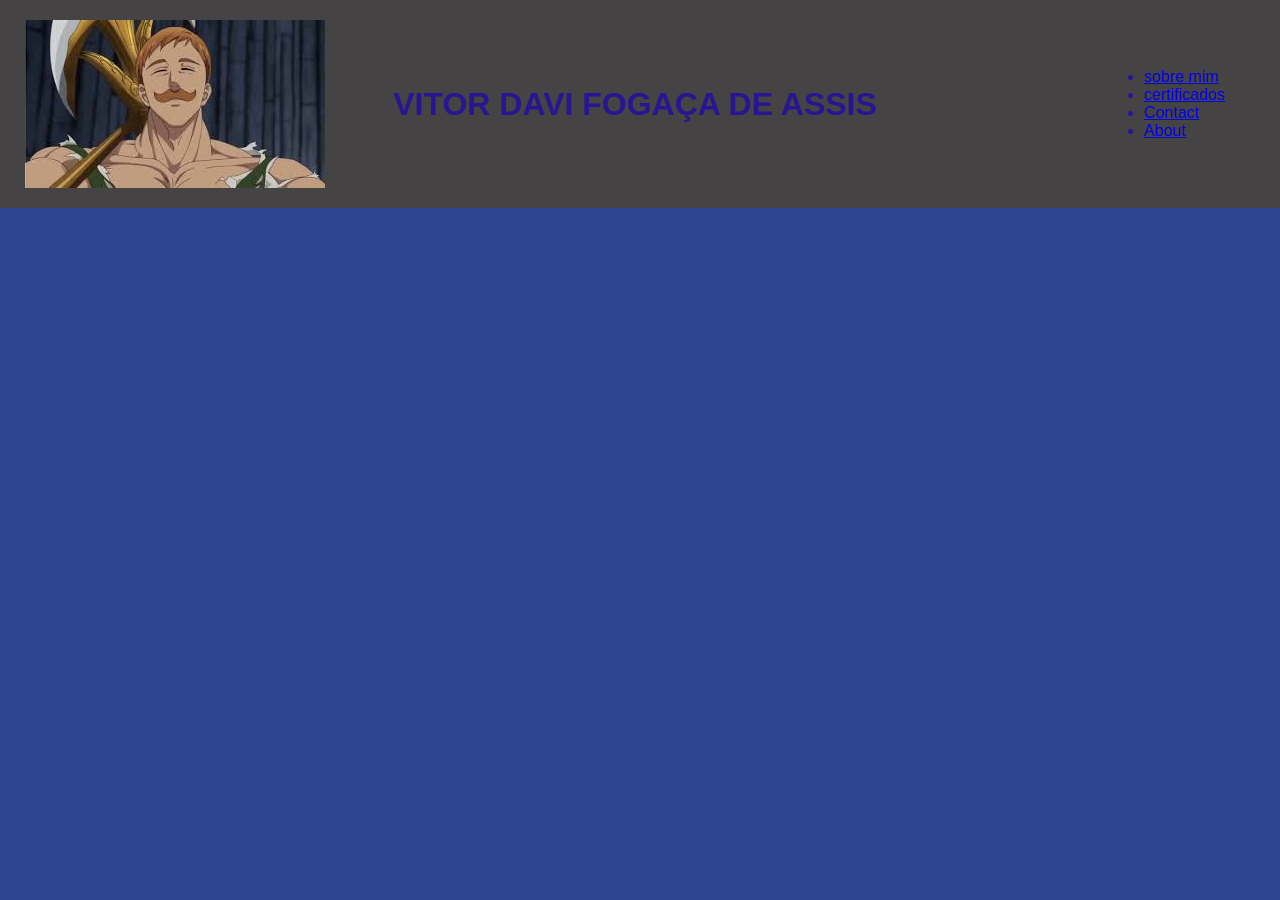
==== certificados.html @ c59514b9 "36" ====
<!DOCTYPE html>
<html lang="pt-br">
<head>
<meta charset="UTF-8">
<meta name="viewport" content="width=device-width, initial-scale=1.0">
<title>MEU SITE |VITOR DAVI FOGAÇA DE ASSIS</title>
<link rel="stylesheet" href="style.css">
<LINK REL="ICON" href="CHAD.jpg">
</head>
<body>
<!--header é a parte do cabeçalho do site, é o topo da página-->
<header class="cabecalho-itens">
<img class="cabecalho_imagem" src="ESCANOR.jpg" alt="Logo da
Página">
<h1 class="titulo_site">VITOR DAVI FOGAÇA DE ASSIS</h1>
<div class="sociais">

<ul>
  <li><a href="sobreMim.html">sobre mim</a></li>
  <li><a href="certificados.html">certificados</a></li>
  <li><a href="contact.asp">Contact</a></li>
  <li><a href="about.asp">About</a></li>
</ul>
---- style.css ----
*{
margin: 0;
padding: 0;
box-sizing: border-box;
}
body{
background-color: #2e4591;    
font-family: "Poppins", sans-serif;
}
header{
background-color: #454343;
color: rgb(40, 21, 148);
width: 100%;
padding: 20px;
}
.cabecalho-itens{
max-width: 1980px;
margin: 0 auto;
display: flex;
align-items: center;
justify-content: center;
}
.cabecalho-imagem{
width: 10%;
display: flex;
justify-content: flex-start;
align-items: center;
}
.titulo_site{
padding: 50px;
text-align: center;
width: 50%;
font: 30px;
}
.sociais{
display: flex;
justify-content: flex-end;
width: 25%;
padding-right: 30px;
}
.banner1{
display: flex;
justify-content: center;
}
.estudante_titulo{
padding: 50px;
text-align: center;

}
.estudante-nome{
text-align: center;
}
.estudante-imagem{
width: 120px;
}
.estudante-icone{
width: 38px;
padding: 4px 8px;
}
.estudante{
background-image: background-color(#faae43);
padding: 24px 0;
}

.estudante.div{
text-align: center;
padding: 24px 0;
}
.estudantes_todos{
display: flex;
justify-content: space-around;
}
.escola{
background-image: linear-gradient(#40A2E3,#7FC2EF);
color: rgb(69, 67, 67);
display: flex;
justify-content:center;
padding: 24px 0;
text-align:center;
display:block;
}
.escola-titulo{
padding: 50px;
text-align: center;
}
.logo_rodape{
height: 80px;
padding: 12px 0;

}

.link{
color: #ffffff;
text-decoration: none;
}
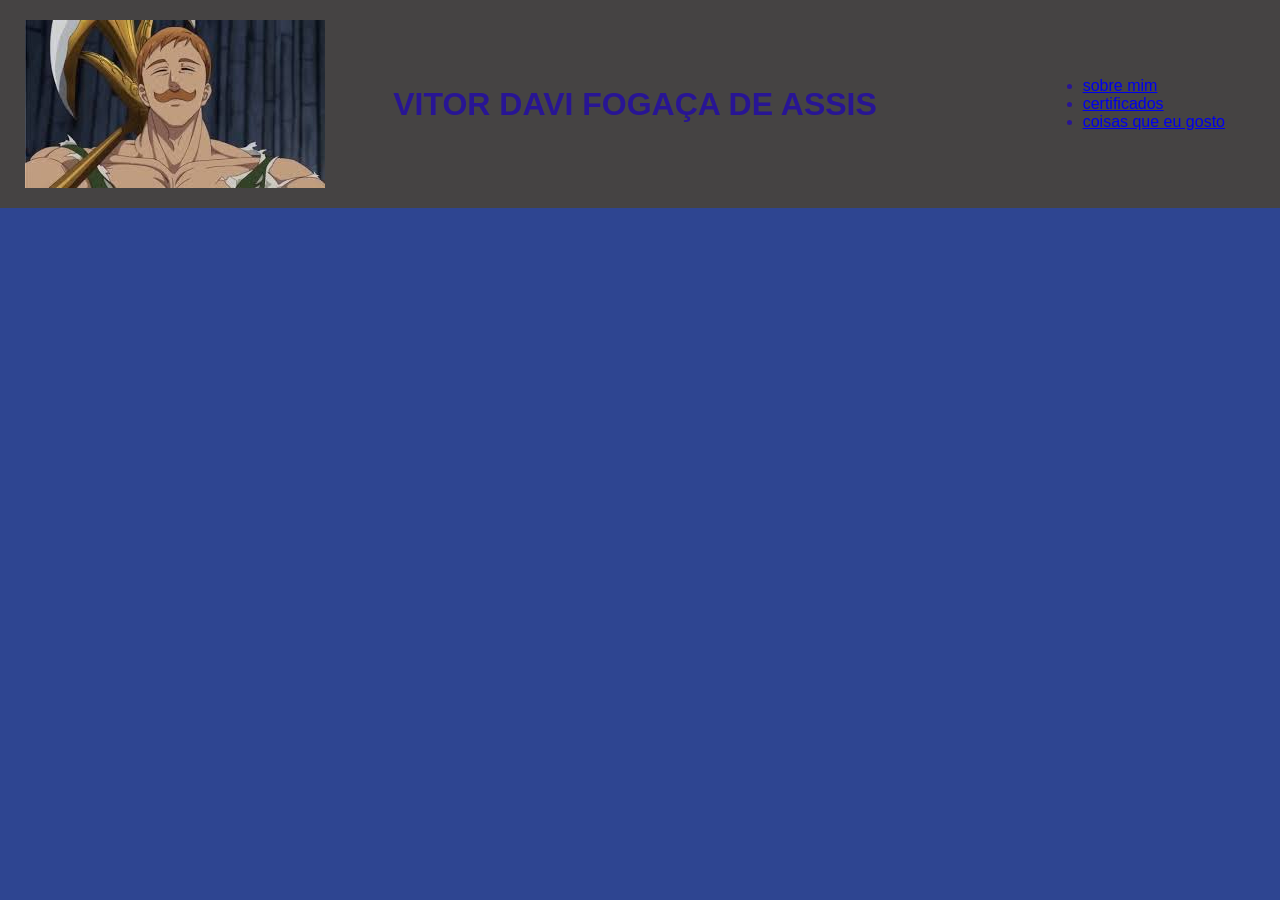
==== commit 99e9d197: "39" ====
--- a/certificados.html
+++ b/certificados.html
@@ -18,6 +18,6 @@
 <ul>
   <li><a href="sobreMim.html">sobre mim</a></li>
   <li><a href="certificados.html">certificados</a></li>
-  <li><a href="contact.asp">Contact</a></li>
-  <li><a href="about.asp">About</a></li>
+  <li><a href="coisasQueEuGosto.html">coisas que eu gosto</a></li>
+ 
 </ul>
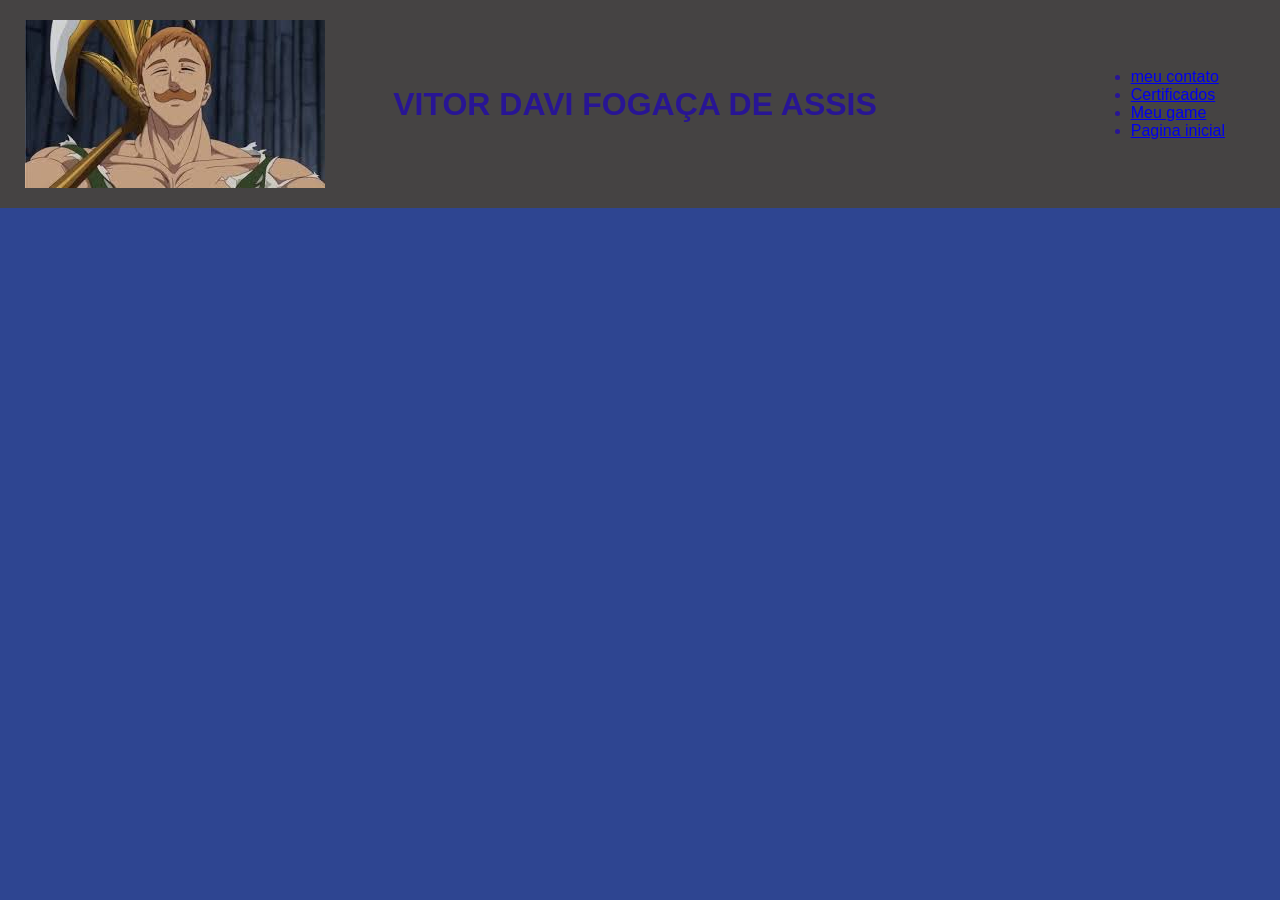
==== commit 469c9671: "e" ====
--- a/certificados.html
+++ b/certificados.html
@@ -16,8 +16,8 @@
 <div class="sociais">
 
 <ul>
-  <li><a href="sobreMim.html">sobre mim</a></li>
-  <li><a href="certificados.html">certificados</a></li>
-  <li><a href="coisasQueEuGosto.html">coisas que eu gosto</a></li>
- 
+  <li><a href="contato.html">meu contato</a></li>
+  <li><a href="certificados.html">Certificados</a></li>
+  <li><a href="jogo.html">Meu game</a></li>
+  <li><a href="index.html">Pagina inicial</a></li>
 </ul>
--- a/style.css
+++ b/style.css
@@ -71,7 +71,7 @@
 justify-content: space-around;
 }
 .escola{
-background-image: linear-gradient(#40A2E3,#7FC2EF);
+background-image: linear-gradient(#40A2E3,#454343);
 color: rgb(69, 67, 67);
 display: flex;
 justify-content:center;
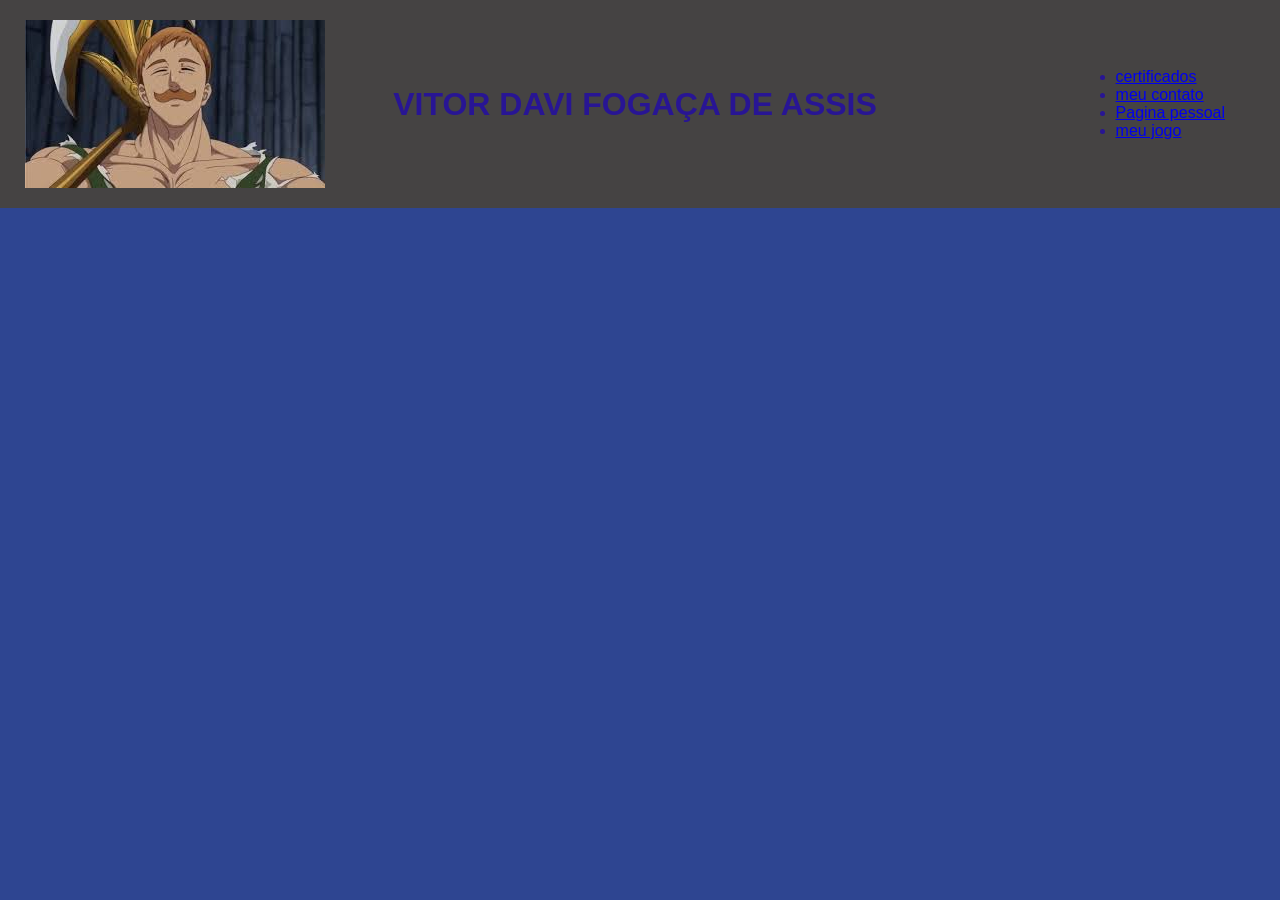
==== commit 95faddb3: "e" ====
--- a/certificados.html
+++ b/certificados.html
@@ -16,8 +16,8 @@
 <div class="sociais">
 
 <ul>
+  <li><a href="certificados.html">certificados</a></li>
   <li><a href="contato.html">meu contato</a></li>
-  <li><a href="certificados.html">Certificados</a></li>
-  <li><a href="jogo.html">Meu game</a></li>
-  <li><a href="index.html">Pagina inicial</a></li>
+  <li><a href="index.html">Pagina pessoal</a></li>
+  <li><a href="jogo.html">meu jogo</a></li>
 </ul>
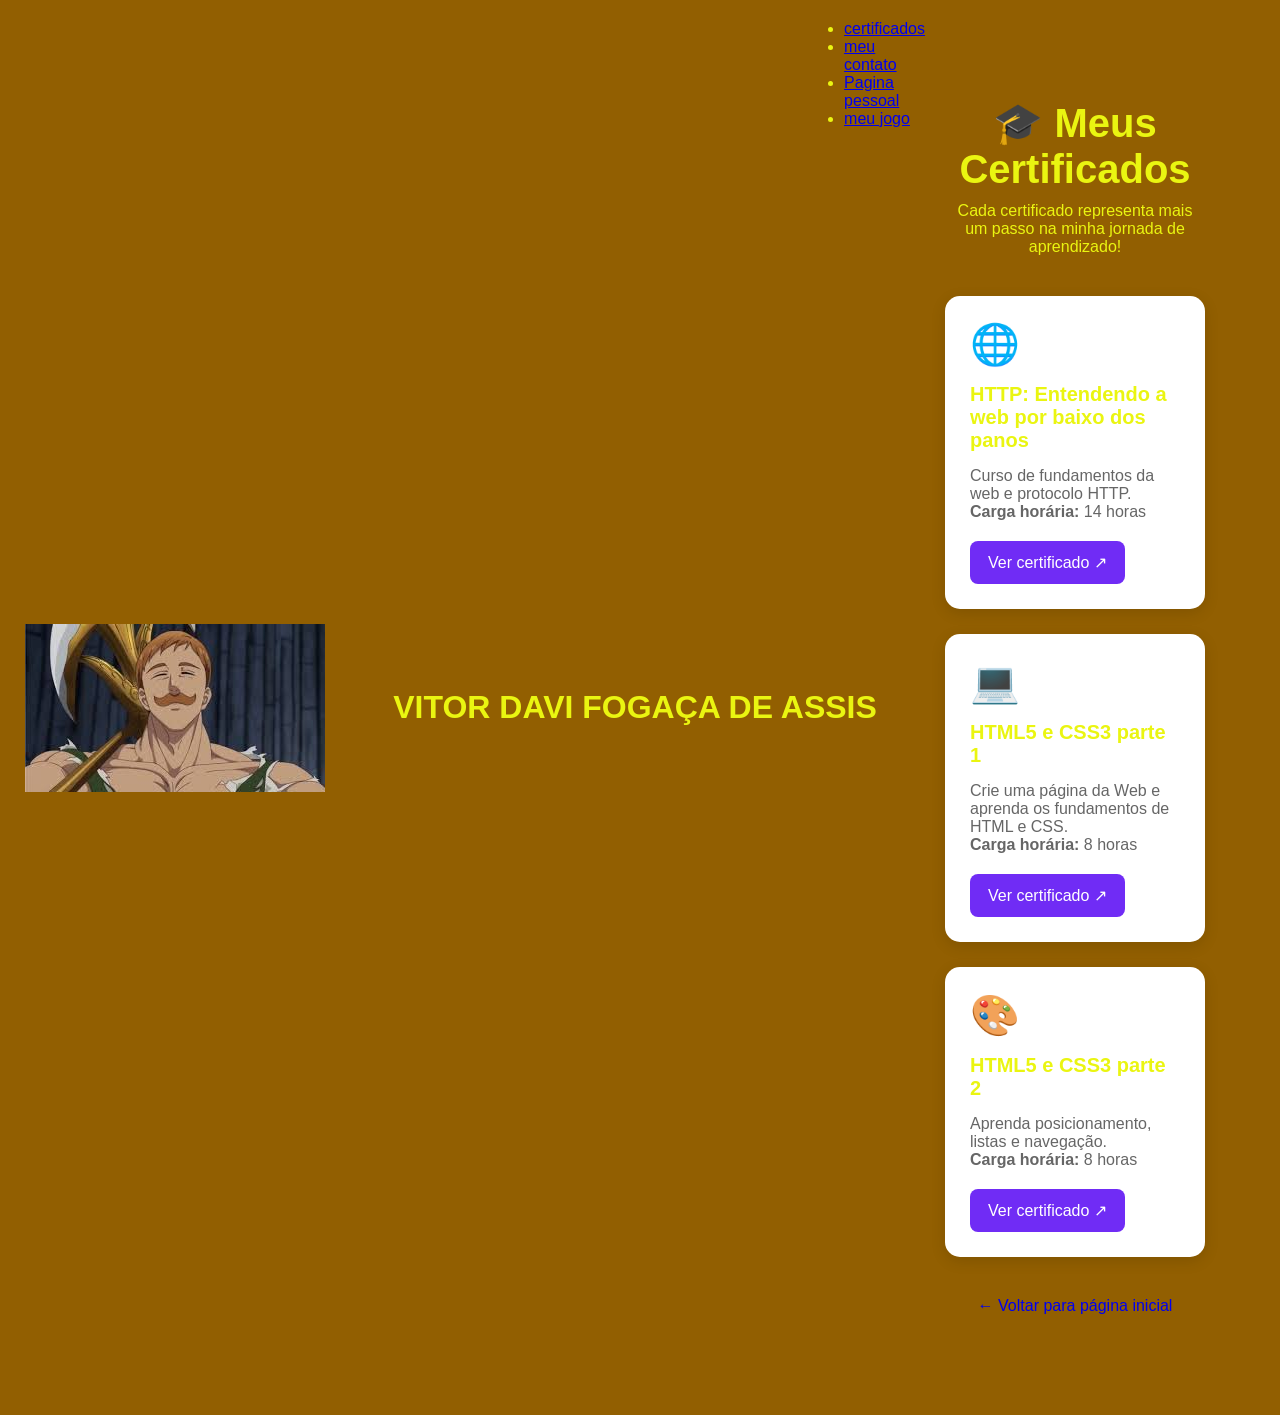
==== commit f5e34290: "certificados" ====
--- a/certificados.html
+++ b/certificados.html
@@ -20,4 +20,162 @@
   <li><a href="contato.html">meu contato</a></li>
   <li><a href="index.html">Pagina pessoal</a></li>
   <li><a href="jogo.html">meu jogo</a></li>
-</ul>+</ul>
+
+
+
+<!DOCTYPE html>
+<html lang="pt-br">
+<head>
+    <meta charset="UTF-8">
+    <meta name="viewport" content="width=device-width, initial-scale=1.0">
+    <title>Meus Certificados</title>
+    <link rel="stylesheet" href="style.css">
+
+    <style>
+        .secao-certificados {
+            max-width: 1100px;
+            margin: 60px auto;
+            padding: 20px;
+            text-align: center;
+        }
+
+        .secao-certificados h1 {
+            font-size: 2.5rem;
+            margin-bottom: 10px;
+        }
+
+        .descricao {
+            margin-bottom: 40px;
+        }
+
+        .lista-certificados {
+            display: grid;
+            grid-template-columns:
+                repeat(auto-fit, minmax(260px, 1fr));
+            gap: 25px;
+        }
+
+        .card-certificado {
+            padding: 25px;
+            border-radius: 15px;
+            background: white;
+            box-shadow: 0 4px 15px rgba(0,0,0,0.12);
+            transition: 0.3s;
+            text-align: left;
+        }
+
+        .card-certificado:hover {
+            transform: translateY(-7px);
+        }
+
+        .icone {
+            font-size: 40px;
+        }
+
+        .card-certificado h2 {
+            font-size: 20px;
+            margin: 15px 0;
+        }
+
+        .card-certificado p {
+            color: #666;
+        }
+
+        .botao-certificado {
+            display: inline-block;
+            margin-top: 20px;
+            padding: 12px 18px;
+            background: #702cf5;
+            color: white;
+            text-decoration: none;
+            border-radius: 8px;
+            transition: 0.3s;
+        }
+
+        .botao-certificado:hover {
+            background: #4d16b5;
+        }
+
+        .voltar {
+            display: inline-block;
+            margin-top: 40px;
+            text-decoration: none;
+        }
+    </style>
+</head>
+
+<body>
+
+<section class="secao-certificados">
+
+    <h1>🎓 Meus Certificados</h1>
+
+    <p class="descricao">
+        Cada certificado representa mais um passo
+        na minha jornada de aprendizado!
+    </p>
+
+    <div class="lista-certificados">
+
+        <article class="card-certificado">
+            <div class="icone">🌐</div>
+
+            <h2>HTTP: Entendendo a web por baixo dos panos</h2>
+
+            <p>Curso de fundamentos da web e protocolo HTTP.</p>
+
+            <p><strong>Carga horária:</strong> 14 horas</p>
+
+            <a class="botao-certificado"
+               href="https://cursos.alura.com.br/certificate/vitor-fogaca-assis/http-fundamentos"
+               target="_blank"
+               rel="noopener noreferrer">
+               Ver certificado ↗
+            </a>
+        </article>
+
+        <article class="card-certificado">
+            <div class="icone">💻</div>
+
+            <h2>HTML5 e CSS3 parte 1</h2>
+
+            <p>Crie uma página da Web e aprenda os fundamentos de HTML e CSS.</p>
+
+            <p><strong>Carga horária:</strong> 8 horas</p>
+
+            <a class="botao-certificado"
+               href="https://cursos.alura.com.br/certificate/vitor-fogaca-assis/html5-css3-primeiros-passos"
+               target="_blank"
+               rel="noopener noreferrer">
+               Ver certificado ↗
+            </a>
+        </article>
+
+        <article class="card-certificado">
+            <div class="icone">🎨</div>
+
+            <h2>HTML5 e CSS3 parte 2</h2>
+
+            <p>Aprenda posicionamento, listas e navegação.</p>
+
+            <p><strong>Carga horária:</strong> 8 horas</p>
+
+            <a class="botao-certificado"
+               href="https://cursos.alura.com.br/certificate/vitor-fogaca-assis/html5-css3-posicionamento-listas-navegacao"
+               target="_blank"
+               rel="noopener noreferrer">
+               Ver certificado ↗
+            </a>
+        </article>
+
+    </div>
+
+    <a href="index.html" class="voltar">
+        ← Voltar para página inicial
+    </a>
+
+</section>
+
+</body>
+</html>
--- a/style.css
+++ b/style.css
@@ -4,12 +4,12 @@
 box-sizing: border-box;
 }
 body{
-background-color: #2e4591;    
+background-color: #fbff03;    
 font-family: "Poppins", sans-serif;
 }
 header{
-background-color: #454343;
-color: rgb(40, 21, 148);
+background-color: #925f01;
+color: rgb(234, 245, 17);
 width: 100%;
 padding: 20px;
 }
--- a/style.css
+++ b/style.css
@@ -4,12 +4,12 @@
 box-sizing: border-box;
 }
 body{
-background-color: #2e4591;    
+background-color: #fbff03;    
 font-family: "Poppins", sans-serif;
 }
 header{
-background-color: #454343;
-color: rgb(40, 21, 148);
+background-color: #925f01;
+color: rgb(234, 245, 17);
 width: 100%;
 padding: 20px;
 }
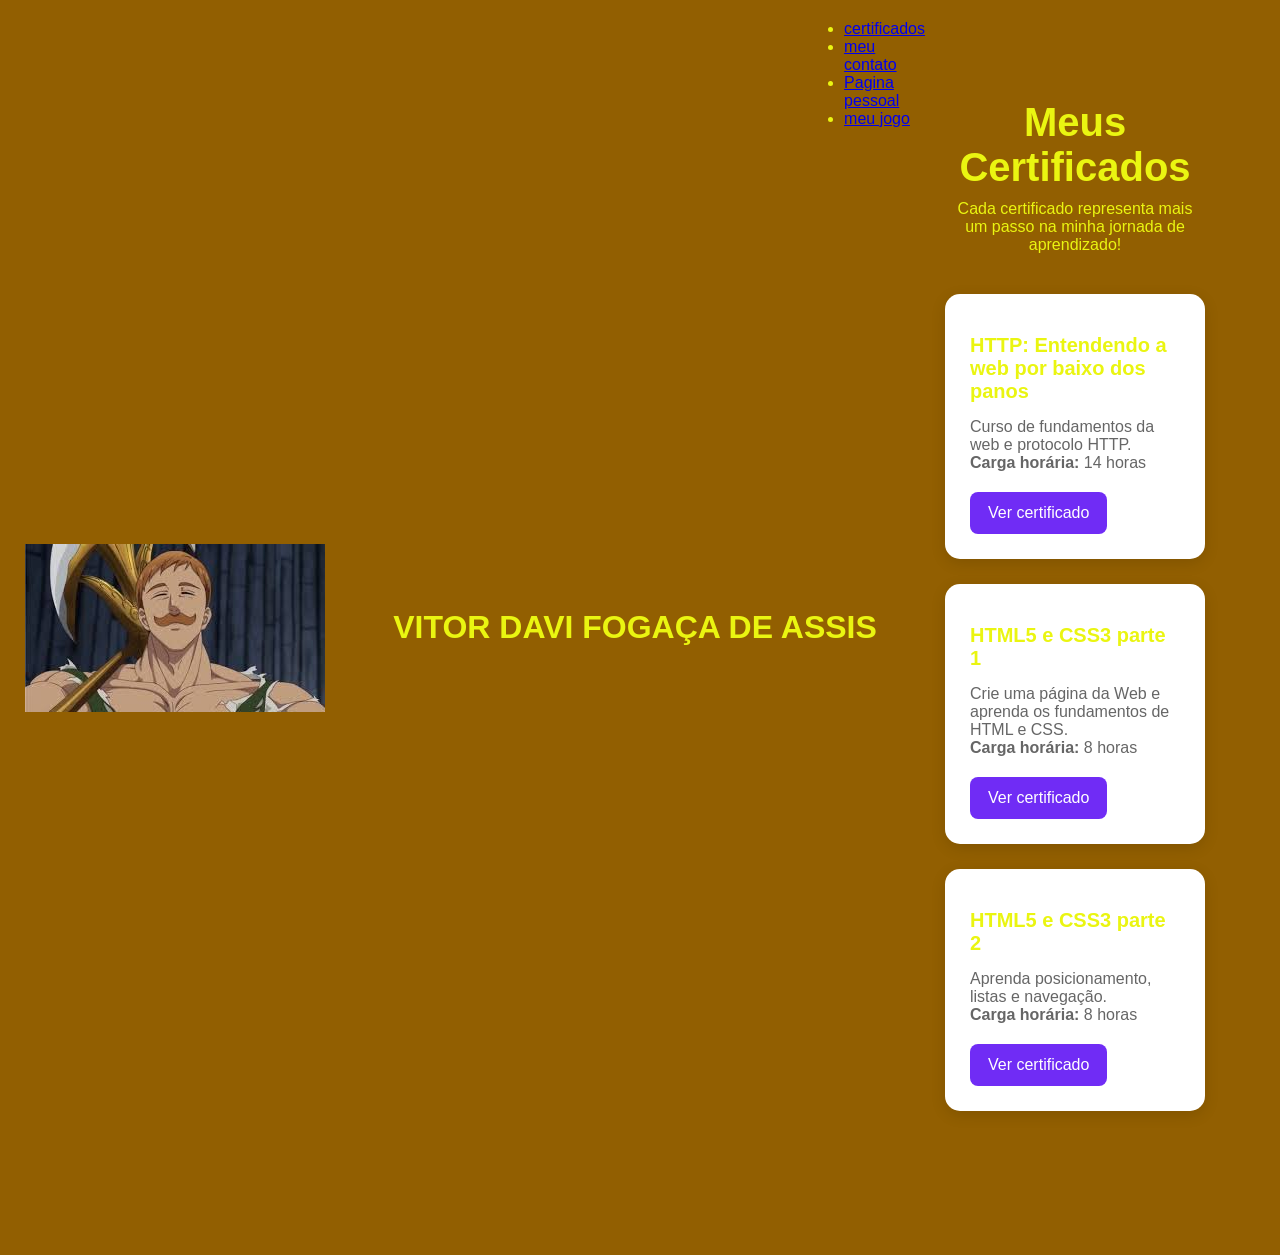
==== commit b283d66e: "certificados" ====
--- a/certificados.html
+++ b/certificados.html
@@ -109,7 +109,7 @@
 
 <section class="secao-certificados">
 
-    <h1>🎓 Meus Certificados</h1>
+    <h1> Meus Certificados</h1>
 
     <p class="descricao">
         Cada certificado representa mais um passo
@@ -119,7 +119,7 @@
     <div class="lista-certificados">
 
         <article class="card-certificado">
-            <div class="icone">🌐</div>
+            <div class="icone"></div>
 
             <h2>HTTP: Entendendo a web por baixo dos panos</h2>
 
@@ -131,12 +131,12 @@
                href="https://cursos.alura.com.br/certificate/vitor-fogaca-assis/http-fundamentos"
                target="_blank"
                rel="noopener noreferrer">
-               Ver certificado ↗
+               Ver certificado 
             </a>
         </article>
 
         <article class="card-certificado">
-            <div class="icone">💻</div>
+            <div class="icone"></div>
 
             <h2>HTML5 e CSS3 parte 1</h2>
 
@@ -148,12 +148,12 @@
                href="https://cursos.alura.com.br/certificate/vitor-fogaca-assis/html5-css3-primeiros-passos"
                target="_blank"
                rel="noopener noreferrer">
-               Ver certificado ↗
+               Ver certificado 
             </a>
         </article>
 
         <article class="card-certificado">
-            <div class="icone">🎨</div>
+            <div class="icone"></div>
 
             <h2>HTML5 e CSS3 parte 2</h2>
 
@@ -165,14 +165,14 @@
                href="https://cursos.alura.com.br/certificate/vitor-fogaca-assis/html5-css3-posicionamento-listas-navegacao"
                target="_blank"
                rel="noopener noreferrer">
-               Ver certificado ↗
+               Ver certificado
             </a>
         </article>
 
     </div>
 
     <a href="index.html" class="voltar">
-        ← Voltar para página inicial
+      
     </a>
 
 </section>
--- a/style.css
+++ b/style.css
@@ -93,3 +93,45 @@
 color: #ffffff;
 text-decoration: none;
 }
+
+
+
+.contatos {
+    text-align: center;
+    padding: 50px 20px;
+}
+
+.contatos h2 {
+    font-size: 28px;
+    margin-bottom: 10px;
+}
+
+.botoes-contato {
+    display: flex;
+    justify-content: center;
+    flex-wrap: wrap;
+    gap: 20px;
+    margin-top: 25px;
+}
+
+.botao {
+    padding: 14px 25px;
+    border-radius: 10px;
+    color: white;
+    text-decoration: none;
+    font-weight: bold;
+    transition: 0.3s;
+}
+
+.instagram {
+    background: #C13584;
+}
+
+.whatsapp {
+    background: #25D366;
+}
+
+.botao:hover {
+    transform: translateY(-5px);
+    opacity: 0.85;
+}
--- a/style.css
+++ b/style.css
@@ -93,3 +93,45 @@
 color: #ffffff;
 text-decoration: none;
 }
+
+
+
+.contatos {
+    text-align: center;
+    padding: 50px 20px;
+}
+
+.contatos h2 {
+    font-size: 28px;
+    margin-bottom: 10px;
+}
+
+.botoes-contato {
+    display: flex;
+    justify-content: center;
+    flex-wrap: wrap;
+    gap: 20px;
+    margin-top: 25px;
+}
+
+.botao {
+    padding: 14px 25px;
+    border-radius: 10px;
+    color: white;
+    text-decoration: none;
+    font-weight: bold;
+    transition: 0.3s;
+}
+
+.instagram {
+    background: #C13584;
+}
+
+.whatsapp {
+    background: #25D366;
+}
+
+.botao:hover {
+    transform: translateY(-5px);
+    opacity: 0.85;
+}
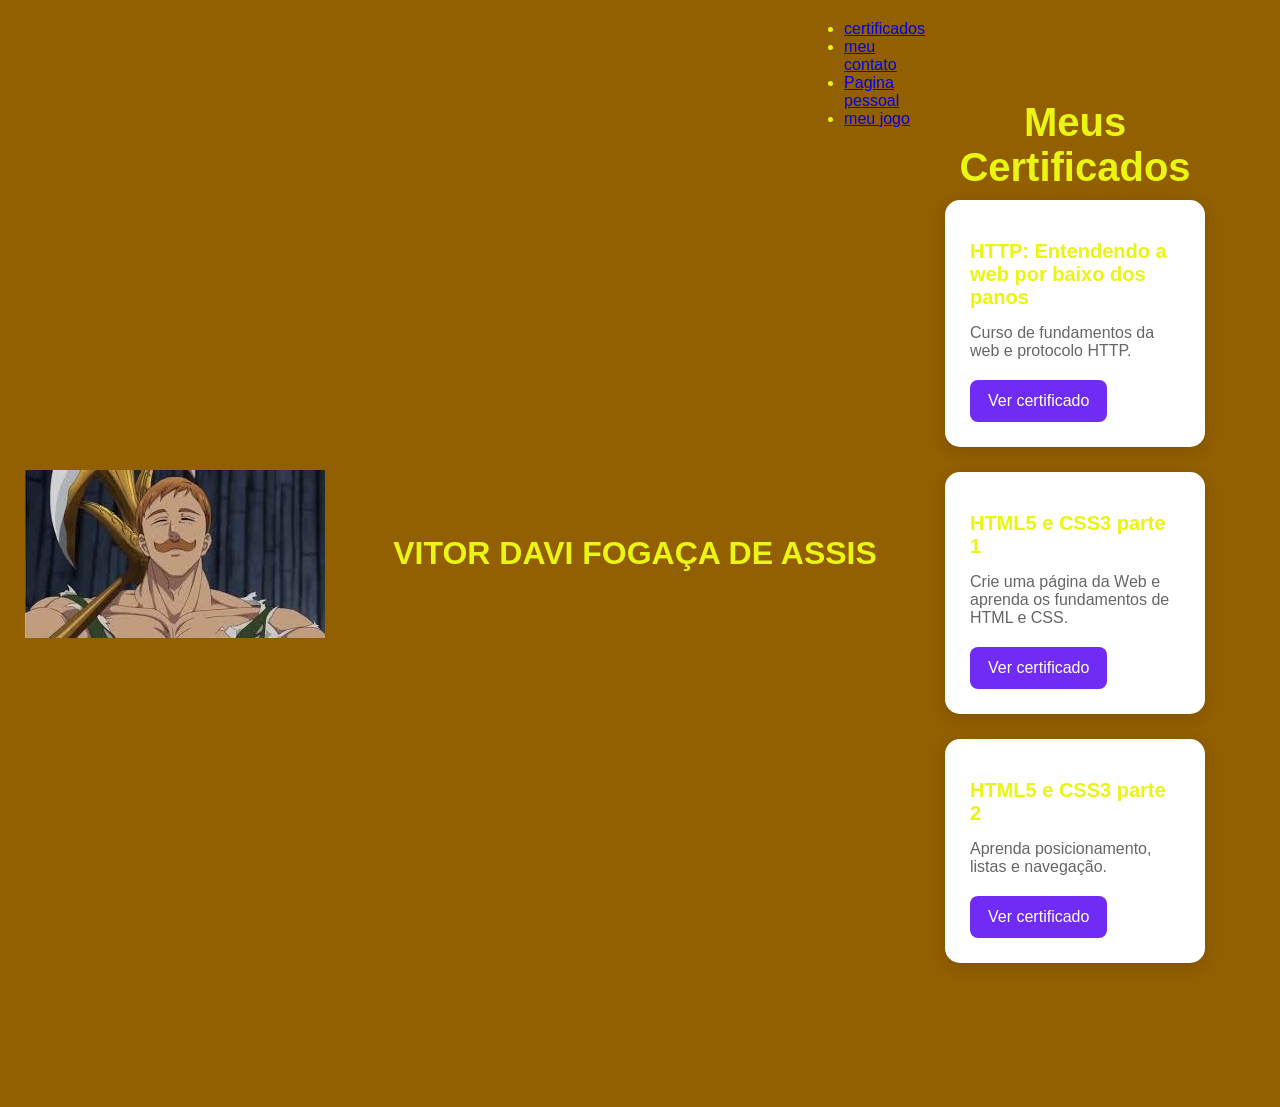
==== commit c2d67f6f: "certificados" ====
--- a/certificados.html
+++ b/certificados.html
@@ -111,10 +111,8 @@
 
     <h1> Meus Certificados</h1>
 
-    <p class="descricao">
-        Cada certificado representa mais um passo
-        na minha jornada de aprendizado!
-    </p>
+
+
 
     <div class="lista-certificados">
 
@@ -125,7 +123,7 @@
 
             <p>Curso de fundamentos da web e protocolo HTTP.</p>
 
-            <p><strong>Carga horária:</strong> 14 horas</p>
+            
 
             <a class="botao-certificado"
                href="https://cursos.alura.com.br/certificate/vitor-fogaca-assis/http-fundamentos"
@@ -142,7 +140,7 @@
 
             <p>Crie uma página da Web e aprenda os fundamentos de HTML e CSS.</p>
 
-            <p><strong>Carga horária:</strong> 8 horas</p>
+            
 
             <a class="botao-certificado"
                href="https://cursos.alura.com.br/certificate/vitor-fogaca-assis/html5-css3-primeiros-passos"
@@ -159,7 +157,7 @@
 
             <p>Aprenda posicionamento, listas e navegação.</p>
 
-            <p><strong>Carga horária:</strong> 8 horas</p>
+            
 
             <a class="botao-certificado"
                href="https://cursos.alura.com.br/certificate/vitor-fogaca-assis/html5-css3-posicionamento-listas-navegacao"
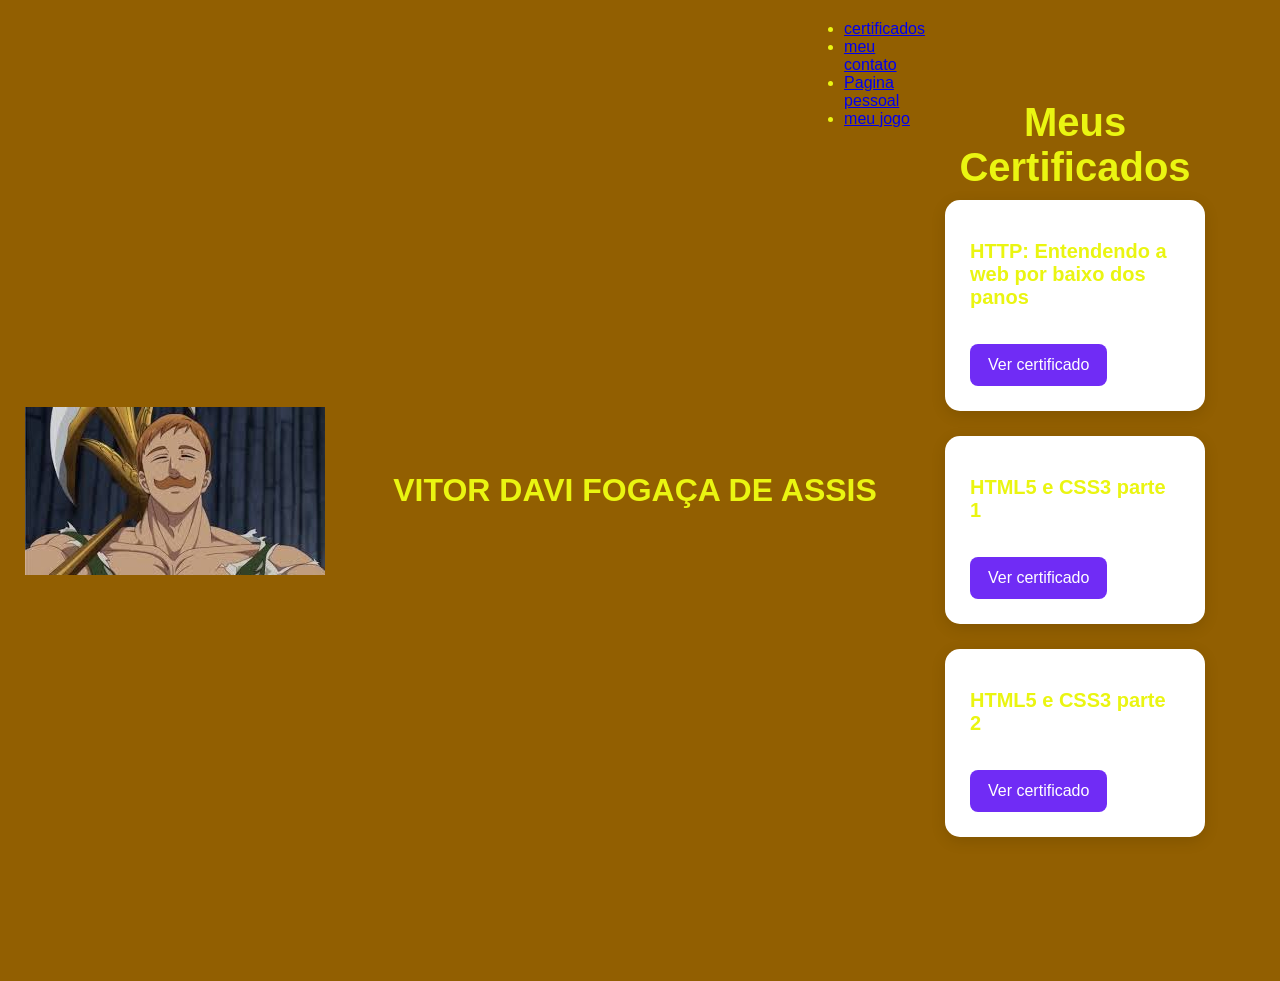
==== commit a933e30f: "certificados arrumado" ====
--- a/certificados.html
+++ b/certificados.html
@@ -121,7 +121,7 @@
 
             <h2>HTTP: Entendendo a web por baixo dos panos</h2>
 
-            <p>Curso de fundamentos da web e protocolo HTTP.</p>
+            
 
             
 
@@ -138,7 +138,7 @@
 
             <h2>HTML5 e CSS3 parte 1</h2>
 
-            <p>Crie uma página da Web e aprenda os fundamentos de HTML e CSS.</p>
+            
 
             
 
@@ -155,7 +155,7 @@
 
             <h2>HTML5 e CSS3 parte 2</h2>
 
-            <p>Aprenda posicionamento, listas e navegação.</p>
+        
 
             
 
